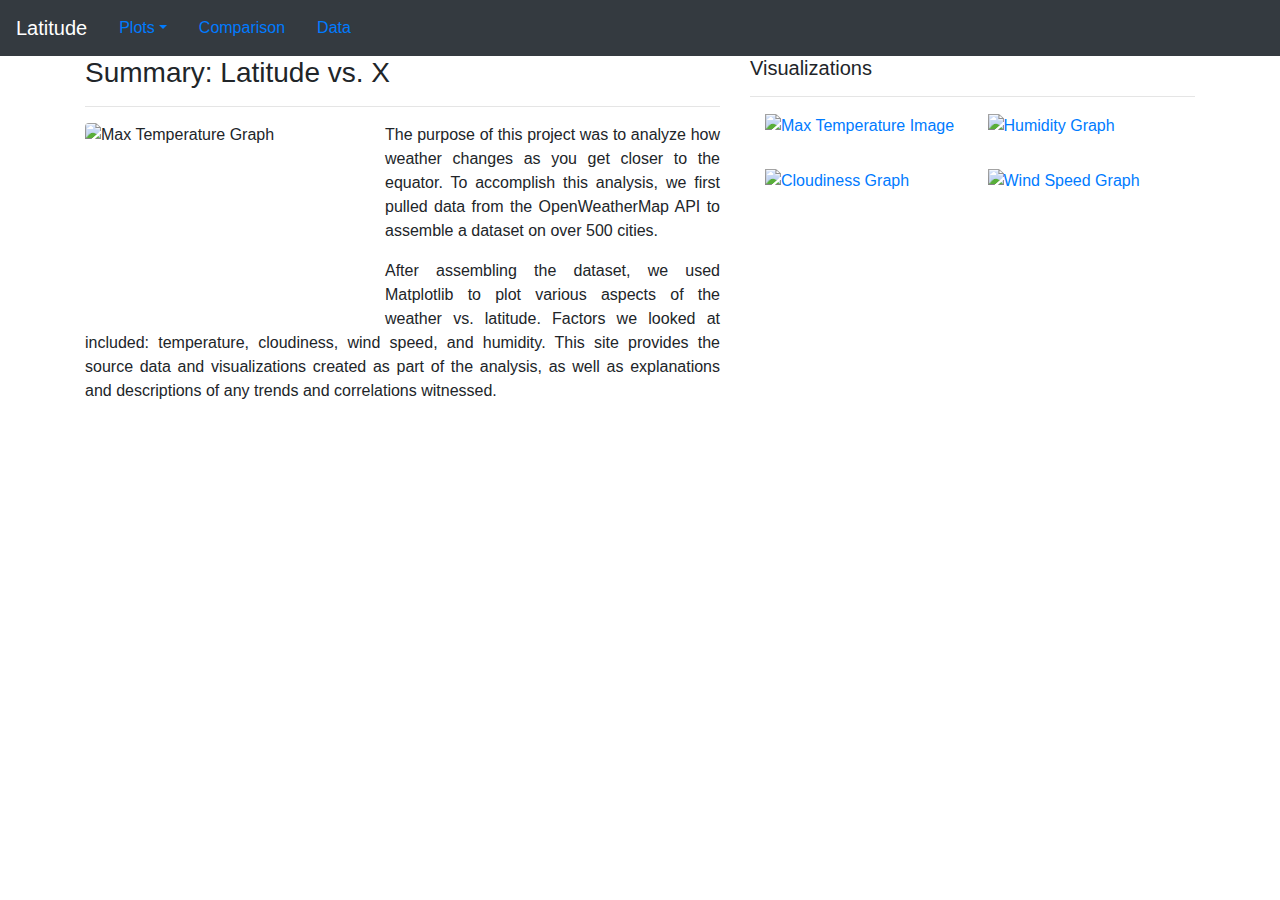
==== index.html @ 847e1d35 "moved html files so github pages would work" ====
<!DOCTYPE html>
<html lang="en-us">

<head>
  <meta charset="UTF-8">
  <title>Latitude Analysis Dashboard</title>
  <link rel="stylesheet" href="https://stackpath.bootstrapcdn.com/bootstrap/4.3.1/css/bootstrap.min.css" integrity="sha384-ggOyR0iXCbMQv3Xipma34MD+dH/1fQ784/j6cY/iJTQUOhcWr7x9JvoRxT2MZw1T" crossorigin="anonymous">
  <link rel="stylesheet" href="style.css">
</head>

<body>
    <nav class="navbar navbar-expand-lg navbar-dark bg-dark">
        <a class="navbar-brand" href="index.html">Latitude</a>
        <button class="navbar-toggler" type="button" data-toggle="collapse" data-target="#navbarColor02" aria-controls="navbarColor02" aria-expanded="false" aria-label="Toggle navigation">
          <span class="navbar-toggler-icon"></span>
        </button>
        
        <ul class="nav nav-pills">
            <li class="nav-item dropdown">
              <a class="nav-link dropdown-toggle" data-toggle="dropdown" href="#" role="button" aria-haspopup="true" aria-expanded="false">Plots</a>
              <div class="dropdown-menu">
                <a class="dropdown-item" href="temperature.html">Max Temperature</a>
                <a class="dropdown-item" href="humidity.html">Humidity</a>
                <a class="dropdown-item" href="cloudiness.html">Cloudiness</a>
                <a class="dropdown-item" href="wind_speed.html">Wind Speed</a>
              </div>
            </li>
            <li class="nav-item">
              <a class="nav-link" href="comparison.html">Comparison</a>
            </li>
            <li class="nav-item">
                <a class="nav-link" href="data.html">Data</a>
              </li>
            
          </ul>
        
    </nav>

    <div class="container">
        <div class="row">
          <div class="col-lg-7 col-md-12">
            <!-- Left box  -->
            <div class="box">
              <h3 class="title">Summary: Latitude vs. X</h3>
              <hr>
              <img src="assets_visualizations/Fig1.png" class="vizualization rounded float-left" alt="Max Temperature Graph" style="width:300px;height:200px">
              <p align= "justify">The purpose of this project was to analyze how weather changes as you get closer to the equator. To
                accomplish this analysis, we first pulled data from the OpenWeatherMap API to assemble a dataset on over
                500 cities.</p>
              <p align= "justify">After assembling the dataset, we used Matplotlib to plot various aspects of the weather vs. latitude.
                Factors we looked at included: temperature, cloudiness, wind speed, and humidity. This site provides the
                source data and visualizations created as part of the analysis, as well as explanations and descriptions of
                any trends and correlations witnessed.</p>
            </div>
          </div>

          <div class="col-lg-5 col-md-12">
            <!-- Right Box -->
            <div class="box">
              <h5 class="title">Visualizations</h5>
              <hr>
    
    
              <div class="container">
                <div class="row" style="padding-bottom: 30px;">
                  <div class="col-6">
                    <a href="temperature.html">
                      <img class="panel" src="assets_visualizations/Fig1.png" alt="Max Temperature Image" style="width:150px;height:100px">
                    </a>
                  </div>
                  <div class="col-6">
                    <a href="humidity.html">
                      <img class="panel" src="assets_visualizations/Fig2.png" alt="Humidity Graph" style="width:150px;height:100px">
                    </a>
                  </div>
                </div>
    
                <div class="row" style="padding-bottom: 30px;">
                  <div class="col-6">
                    <a href="cloudiness.html">
                      <img class="panel" src="assets_visualizations/Fig3.png" alt="Cloudiness Graph" style="width:150px;height:100px">
                    </a>
                  </div>
                  <div class="col-6">
                    <a href="wind_speed.html">
                      <img class="panel" src = "assets_visualizations/Fig4.png" alt="Wind Speed Graph" style="width:150px;height:100px">
                    </a>
                  </div>
    
    
                </div>
              </div>
    
    
            </div>
          </div>
        </div>
      </div>

      <!-- Bootstrap JS -->
      <script src="https://code.jquery.com/jquery-3.3.1.slim.min.js" integrity="sha384-q8i/X+965DzO0rT7abK41JStQIAqVgRVzpbzo5smXKp4YfRvH+8abtTE1Pi6jizo" crossorigin="anonymous"></script>
    <script src="https://cdnjs.cloudflare.com/ajax/libs/popper.js/1.14.7/umd/popper.min.js" integrity="sha384-UO2eT0CpHqdSJQ6hJty5KVphtPhzWj9WO1clHTMGa3JDZwrnQq4sF86dIHNDz0W1" crossorigin="anonymous"></script>
    <script src="https://stackpath.bootstrapcdn.com/bootstrap/4.3.1/js/bootstrap.min.js" integrity="sha384-JjSmVgyd0p3pXB1rRibZUAYoIIy6OrQ6VrjIEaFf/nJGzIxFDsf4x0xIM+B07jRM" crossorigin="anonymous"></script>

</body>


</html>
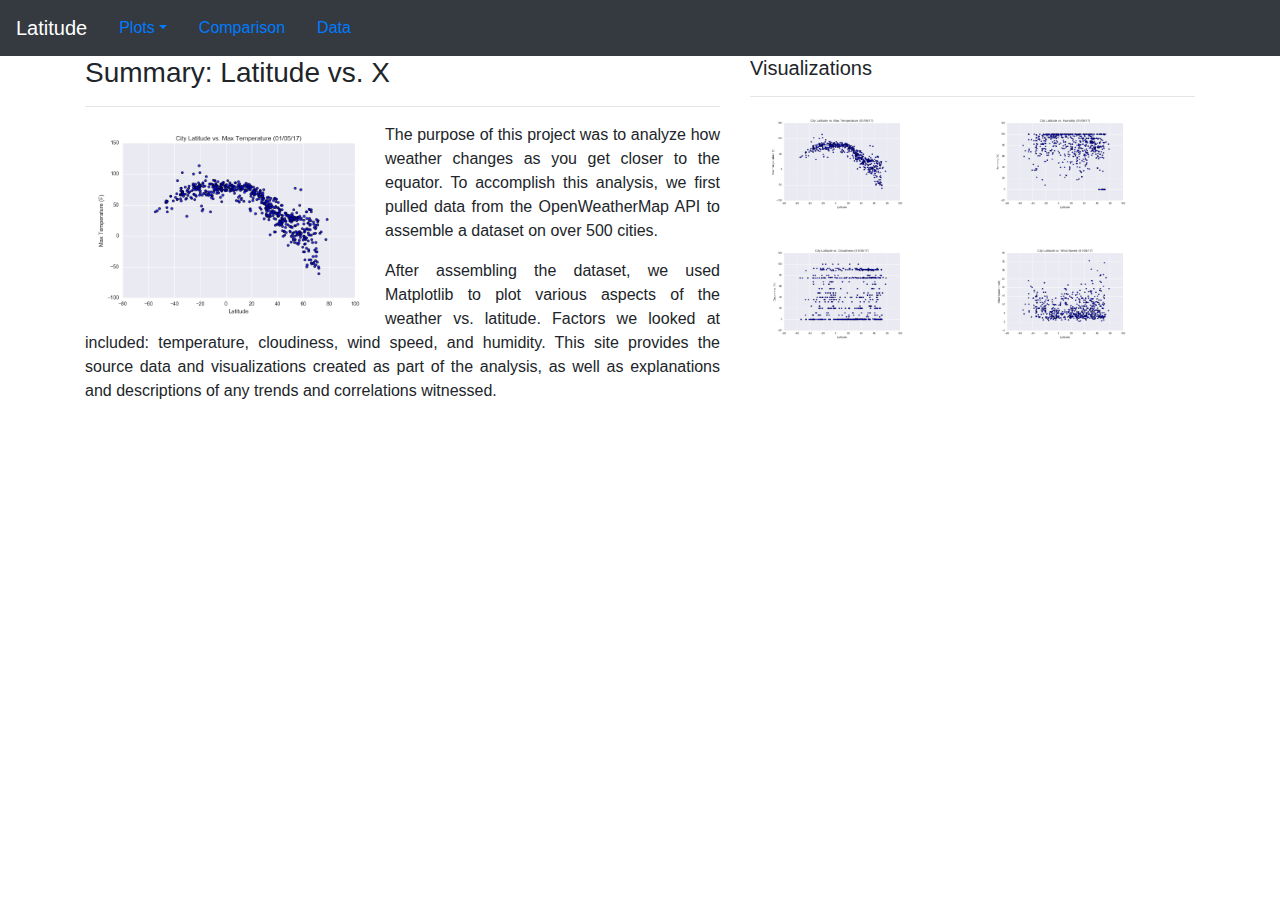
==== commit bde64883: "updated code to point to correct immage location" ====
--- a/index.html
+++ b/index.html
@@ -43,7 +43,7 @@
             <div class="box">
               <h3 class="title">Summary: Latitude vs. X</h3>
               <hr>
-              <img src="assets_visualizations/Fig1.png" class="vizualization rounded float-left" alt="Max Temperature Graph" style="width:300px;height:200px">
+              <img src="WebVisualizations/assets_visualizations/Fig1.png" class="vizualization rounded float-left" alt="Max Temperature Graph" style="width:300px;height:200px">
               <p align= "justify">The purpose of this project was to analyze how weather changes as you get closer to the equator. To
                 accomplish this analysis, we first pulled data from the OpenWeatherMap API to assemble a dataset on over
                 500 cities.</p>
@@ -65,12 +65,12 @@
                 <div class="row" style="padding-bottom: 30px;">
                   <div class="col-6">
                     <a href="temperature.html">
-                      <img class="panel" src="assets_visualizations/Fig1.png" alt="Max Temperature Image" style="width:150px;height:100px">
+                      <img class="panel" src="WebVisualizations/assets_visualizations/Fig1.png" alt="Max Temperature Image" style="width:150px;height:100px">
                     </a>
                   </div>
                   <div class="col-6">
                     <a href="humidity.html">
-                      <img class="panel" src="assets_visualizations/Fig2.png" alt="Humidity Graph" style="width:150px;height:100px">
+                      <img class="panel" src="WebVisualizations/assets_visualizations/Fig2.png" alt="Humidity Graph" style="width:150px;height:100px">
                     </a>
                   </div>
                 </div>
@@ -78,12 +78,12 @@
                 <div class="row" style="padding-bottom: 30px;">
                   <div class="col-6">
                     <a href="cloudiness.html">
-                      <img class="panel" src="assets_visualizations/Fig3.png" alt="Cloudiness Graph" style="width:150px;height:100px">
+                      <img class="panel" src="WebVisualizations/assets_visualizations/Fig3.png" alt="Cloudiness Graph" style="width:150px;height:100px">
                     </a>
                   </div>
                   <div class="col-6">
                     <a href="wind_speed.html">
-                      <img class="panel" src = "assets_visualizations/Fig4.png" alt="Wind Speed Graph" style="width:150px;height:100px">
+                      <img class="panel" src = "WebVisualizations/assets_visualizations/Fig4.png" alt="Wind Speed Graph" style="width:150px;height:100px">
                     </a>
                   </div>
     
